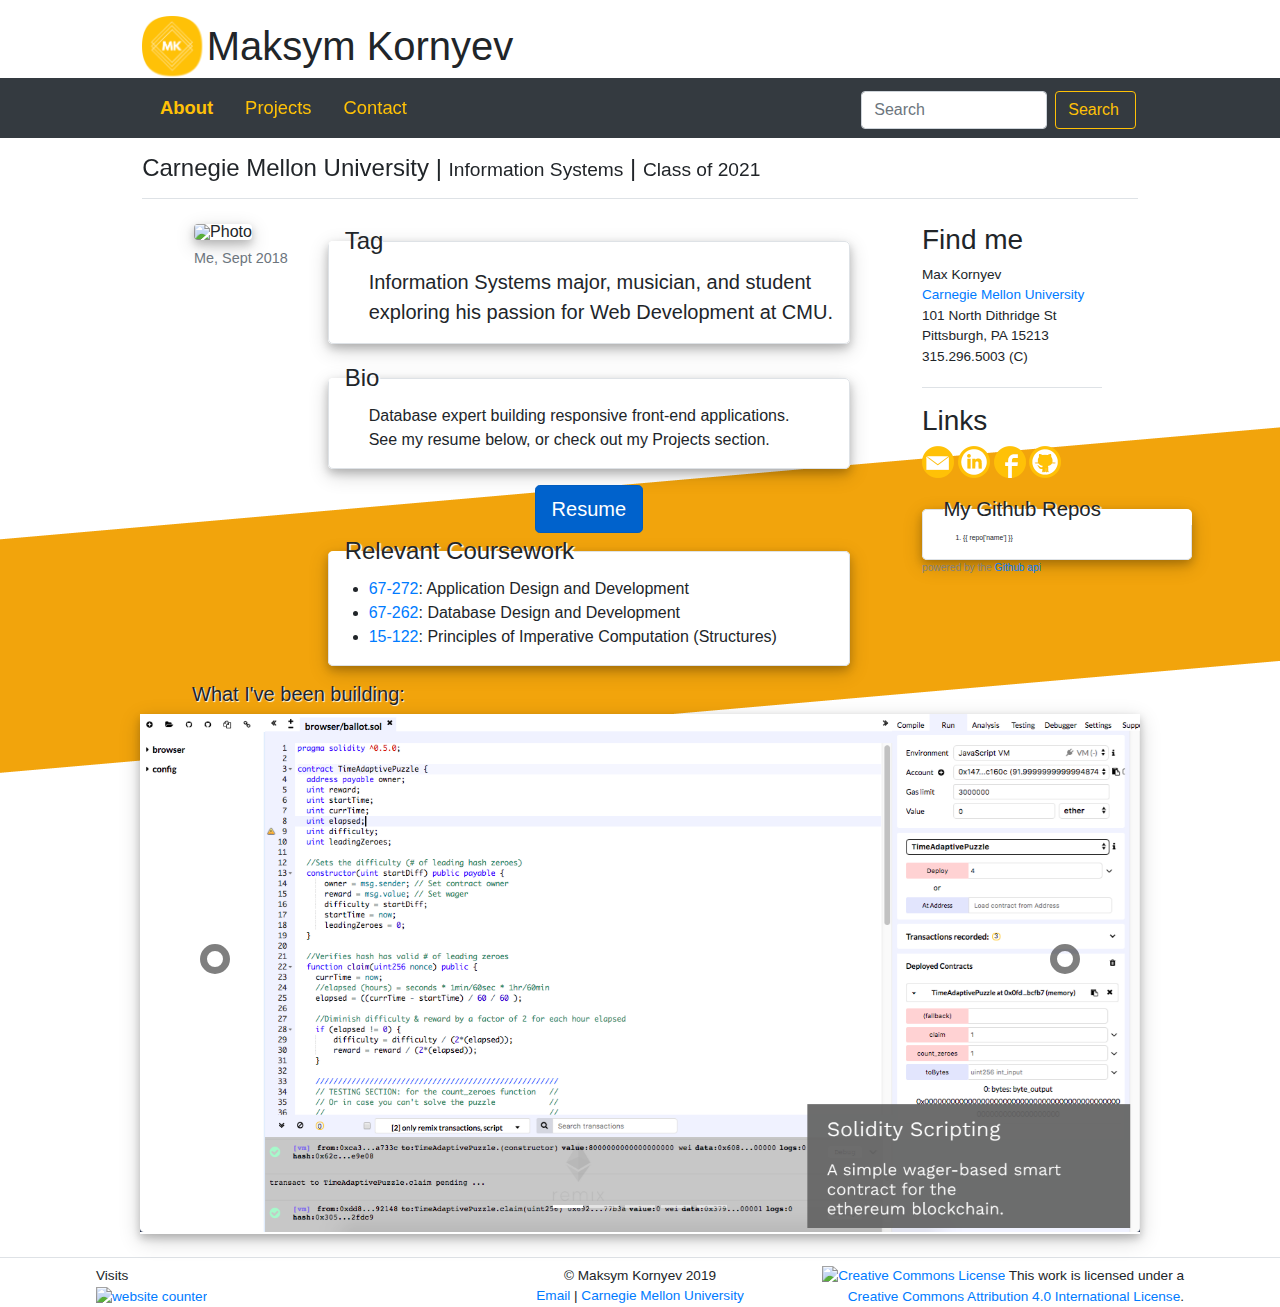
==== index.html @ 5d2db936 "Parallax adjustment" ====
<!-- 

	############################################################ 

							Maksym Kornyev 	
							   (C) 2019

 	############################################################ 

 -->


<!DOCTYPE html>

<html lang="en"> 

<head>
	<title>Home | Max Kornyev</title>
	<link rel="icon" href="my_images/MK.png">
	<!-- Metadata for the website -->
	<meta charset="utf-8" />
	<meta name="viewport" content="width=device-width, initial-scale=1, shrink-to-fit=no">
	<meta name="author" content=" Maksym Kornyev">
	<meta name="keywords" content=" Carnegie Mellon University, Information Systems, Resume">
	<meta name="description" content="Official Website of Maksym Kornyev">

	<!-- Bootstrap CSS -->
	<link rel="stylesheet" href="https://maxcdn.bootstrapcdn.com/font-awesome/4.6.0/css/font-awesome.min.css">
    <link rel="stylesheet" href="https://stackpath.bootstrapcdn.com/bootstrap/4.3.1/css/bootstrap.min.css" integrity="sha384-ggOyR0iXCbMQv3Xipma34MD+dH/1fQ784/j6cY/iJTQUOhcWr7x9JvoRxT2MZw1T" crossorigin="anonymous">
    <!-- CSS -->
    <link rel="stylesheet" media="all" type="text/css" href="CSS/bootstrapstyles.css" />
    <link rel="stylesheet" media="all" type="text/css" href="CSS/stylesmobile.css" />
    <!-- JS -->
    <script type="text/javascript" src="https://unpkg.com/vue@2.5.9/dist/vue.js"></script>
    <script type="text/javascript" src="JS/scripts.js"></script>
    <script src="//inc.freefind.com/inc/ffse-overlay.min.js" async></script>
    <!-- jQuery first, then Popper.js, then Bootstrap JS -->
    <script src="https://code.jquery.com/jquery-3.3.1.slim.min.js" integrity="sha384-q8i/X+965DzO0rT7abK41JStQIAqVgRVzpbzo5smXKp4YfRvH+8abtTE1Pi6jizo" crossorigin="anonymous"></script>
    <script src="https://cdnjs.cloudflare.com/ajax/libs/popper.js/1.14.7/umd/popper.min.js" integrity="sha384-UO2eT0CpHqdSJQ6hJty5KVphtPhzWj9WO1clHTMGa3JDZwrnQq4sF86dIHNDz0W1" crossorigin="anonymous"></script>
    <script src="https://stackpath.bootstrapcdn.com/bootstrap/4.3.1/js/bootstrap.min.js" integrity="sha384-JjSmVgyd0p3pXB1rRibZUAYoIIy6OrQ6VrjIEaFf/nJGzIxFDsf4x0xIM+B07jRM" crossorigin="anonymous"></script>
</head>

<div class="modal" id="mymodal">
	<div class="modal-dialog modal-lg">
		<div class="modal-content" style="all: unset; display: flex;" >
			<div class="modal-body" style="width: 710px; height: 600px;">
			<button class="close" type="button btn-custom" data-dismiss="modal">+</button>
			 <embed src="Resume.pdf" type="application/pdf" class="modal-content" style="height: 600px;"></embed>
			</div>
		</div>
	</div>
</div>
<!-- End -->

<div class="row justify-content-md-center">
<div class="col-lg-10 px-5">
<header>
	<!-- FLIPPED LOGO -->
	<a href="https://mkornyev.github.io/">
	<div class="flip-container img_header pt-3" ontouchstart="this.classList.toggle('hover');">
		<div class="flipper">
			<div class="front">
				<img src="my_images/MK.png" class="pb-4 img-fluid img_header text-center" width="60px" alt="Responsive image">
			</div>
			<div class="back">
				<img src="my_images/MK.png" class="img-fluid img_header text-center" width="60px" alt="Responsive image">
			</div>
		</div>
	</div></a>
	<h1 class="name_header">Maksym Kornyev</h1>
</header>
</div>
</div>

<!-- NavBar --> 
<nav class="navbar navbar-dark bg-dark pl-4 pr-4">
  <!-- Standard Nav --> 
  <ul class="nav justify-content-center ml-5 pl-4">
  	  <li class="nav-item">
	    <a class="nav-link active underline_effect current_link pl-3 ml-5" href="index.html">About</a>
	  </li>
	  <li class="nav-item">
	    <a class="nav-link underline_effect" href="projects.html">Projects</a>
	  </li>
	  <li class="nav-item">
	    <a class="nav-link underline_effect" href="contact.html">Contact</a>
	  </li>
  </ul>
  <!-- Mobile Nav -->
  <ul class="nav mobile-nav">
  	  <li class="nav-item mobile-nav">
	    <a class="nav-link active underline_effect current_link mobile-nav" href="index.html">About</a>
	  </li>
	  <li class="nav-item mobile-nav">
	    <a class="nav-link underline_effect mobile-nav" href="projects.html">Projects</a>
	  </li>
	  <li class="nav-item mobile-nav">
	    <a class="nav-link underline_effect mobile-nav" href="contact.html">Contact</a>
	  </li>
  </ul>
    <!-- Search Box -->
	<table class="search_bar" cellpadding=0 cellspacing=0 border=0 >
	<tr>
		<td  style="font-family: Arial, Helvetica, sans-serif; font-size: 7.5pt;">
			<form class="form-inline mr-5 pr-4" style="margin:0px; margin-top:4px;" action="https://search.freefind.com/find.html"  method="get" accept-charset="utf-8" target="_self">
			<input type="hidden" name="si" value="673709">
			<input type="hidden" name="pid" value="r">
			<input type="hidden" name="n" value="0">
			<input type="hidden" name="_charset_" value="">
			<input type="hidden" name="bcd" value="&#247;">
			<input class="form-control mr-sm-2 float-left search_bar" type="text" name="query" size="15" placeholder="Search"> 
			<button type="submit" value="search" class="btn btn-outline-warning pr-3 mr-5">Search</button>
			</form>
		</td>
	</tr>
	</table>
</nav>


<body id="index_body">
	<!-- TOP_NAVBAR -->
	<div class="row justify-content-md-center">
		<div class="col-lg-10 px-5">
		<header id="heading-header">
			<!-- Heading --> 
			<div class="main-heading">
			<h4 class="py-3 border-bottom">Carnegie Mellon University <span>| </span><small>Information Systems</small> <span>| </span><small>Class of 2021</small></h4>
			</div>
		</header>
		</div>
	</div>
</body>

<div class="fade-in">
<section id="parallax">
<body id="index_body">
	<div class="container">
	<div class="row justify-content-md-center">
	<div class=".col p-3 pt-3"> 
		<figure class="figure center-img">
		  <img src="my_images/Headshot.JPG" class="figure-img img-fluid rounded border-shadow" width='250px' alt="Photo">
		  <figcaption class="figure-caption text-right">Me, Sept 2018</figcaption>
		</figure>
	</div>

	<div id=".col">

		<fieldset class="border mx-4 mb-3 mt-3 border-shadow" style="background-color: white;">
			<legend  class="w-auto pl-3">Tag</legend>
   			<ul style="list-style: none;" class="pr-3">
			<li class="lead">Information Systems major, musician, and student<br>exploring his passion for Web Development at CMU.</li>
			</ul>
		</fieldset>

		<fieldset class="border mx-4 mb-3 border-shadow" style="background-color: white;">
   			<legend  class="w-auto pl-3" style="text-shadow: 1.75px 1.25px 1px #fff;">Bio</legend>
   			<div class="d-flex flex-nowrap">
			<ul style="list-style: none;">
			<li>Database expert building responsive front-end applications.</li>
			<li>See my resume below, or check out my Projects section.</li>
			<!--<li class="pt-3"><a href="Resume.pdf" target="_blank">Resume</a></li>-->
			</ul>
			</div>
		</fieldset>

		<div style="text-align: center;">
		<a href="#" class="btn btn-primary btn-lg active btn-custom"data-toggle="modal" data-target="#mymodal">Resume</a>
		</div>
		<!-- <div style="position: relative; left: 38%;">
			<a href="Resume.pdf" class="btn btn-primary btn-lg active my-3 btn-custom" role="button" aria-disabled="true">Resume</a>
		</div> -->

		<fieldset class="border mx-4 mb-3 border-shadow" style="background-color: white;">
   			<legend  class="w-auto pl-3" style="text-shadow: 1.75px 1.25px 1px #fff;">Relevant Coursework</legend>
   			<ul>
   			<li><a href="https://67272.cmuis.net/" target="_blank">67-272</a>: Application Design and Development</li>
			<li><a href="https://www.cmu.edu/information-systems/images/syllabi/67262-database-des-dev-f16.pdf" target="_blank">67-262</a>: Database Design and Development</li>
			<li><a href="https://www.cs.cmu.edu/~15122/" target="_blank">15-122</a>: Principles of Imperative Computation (Structures)</li>
			</ul>
		</fieldset>
		
	</div>

	<div class=".col footer pl-5 pt-3" style="">
		<h3>Find me</h3>
		Max Kornyev <br/>
		<a href="https://www.cmu.edu/information-systems/">Carnegie Mellon University</a><br/>
		101 North Dithridge St<br/>
		Pittsburgh, PA 15213<br/>
		315.296.5003 (C)<br/>
		<br/>
	
	<div class="border-top link-div">
		<h3 class="pt-3" style="text-shadow: 1.75px 1.25px 1px #fff;">Links</h3>
		<!--<div>Icons made by <a href="https://www.flaticon.com/authors/pixel-buddha" title="Pixel Buddha">Pixel Buddha</a> from <a href="https://www.flaticon.com/" 			    title="Flaticon">www.flaticon.com</a>-->
		<a href="mailto:mkornyev@andrew.cmu.edu"><img src="my_images/email.png" width="32px"></a>
		<a href="https://www.linkedin.com/in/mkornyev" target="_blank"><img src="my_images/linkedIn.png" width="32px"></a>
		<a href="https://www.facebook.com/max.kornyev" target="_blank"><img src="my_images/facebook.png" width="32px"></a>
		<a href="https://github.com/mkornyev" target="_blank"><img src="my_images/github.png" width="32px"></a><br>
	</div>

	<!-- VUE JS Section -->
	<!-- Huge thanks to Professor Larry Heimann, profh on github, for a good walkthrough on the following section-->
	<div class="github-card">
	<fieldset class="border announcement mt-3 border-shadow" style="width: 150%; background-color: white;">
		<legend style="font-size: 1.5em; margin-left: 1em; text-shadow: 1.75px 1.25px 1px #fff;">My Github Repos</legend>
		
		<div>
			<div id="gitApi" style="font-size: .5em;">
				<ol>
					<li v-for="repo in repos">{{ repo['name'] }}</li>
				</ol>
			</div>


			<script>	
				var vm = new Vue({
					
					el: '#gitApi',  
									
					data: {
						repos: []
					},
					
					created() {
						this.fetchData()
					},
					
					methods: {
						fetchData: function() {
							var xhr = new XMLHttpRequest()
							var self = this
							xhr.open('GET', 'https://api.github.com/search/repositories?q=/mkornyev')
							xhr.onload = function() {
								self.repos = JSON.parse(xhr.responseText).items
							}
							xhr.send()
						}
					}
				});
			</script>
		</div>

	</fieldset>
	<p style="font-size: .75em; color: #808080;">powered by the <a href="https://developer.github.com/v3/">Github api</a></p></div>
	
	</div>

	</div>
	</div>
</body>


<h5 class="carousel-h5" style="margin-left: 15%; text-shadow: 1px 1px 1px #fff;">What I've been building:</h5>
<!-- Gallery, hardcoded height-->
<div class="row carousel-row" style="height: 517px; margin-bottom: 2%;">
<div class="col">
<div id="carouselExampleIndicators" class="carousel slide" data-ride="carousel">
  <ol class="carousel-indicators">
    <li data-target="#carouselExampleIndicators" data-slide-to="0" class="active"></li>
    <li data-target="#carouselExampleIndicators" data-slide-to="1"></li>
    <li data-target="#carouselExampleIndicators" data-slide-to="2"></li>
    <li data-target="#carouselExampleIndicators" data-slide-to="3"></li>
    <li data-target="#carouselExampleIndicators" data-slide-to="4"></li>
  </ol>
  <div class="carousel-inner">
  	<div class="carousel-item active">
      <img class="d-block w-100" src="my_images/solidity.png" alt="Halfth slide">
    </div>
    <div class="carousel-item">
      <img class="d-block w-100" src="my_images/bfcustomers.png" alt="First slide"">
      <div class="carousel-caption d-none d-md-block">
	    <h5>Rails Webapp</h5>
	    <p>Working customer index</p>
	  </div>
    </div>
    <div class="carousel-item">
      <img class="d-block w-100" src="my_images/butterwoodwf.png" alt="Second slide">
    </div>
    <div class="carousel-item">
      <img class="d-block w-100" src="my_images/butterwood.png" alt="Third slide">
    </div>
    <div class="carousel-item">
      <img class="d-block w-100" src="my_images/swagger.png" alt="Fourth slide">
    </div>
  </div>
  <a class="carousel-control-prev" href="#carouselExampleIndicators" role="button" data-slide="prev">
    <span class="carousel-control-prev-icon" aria-hidden="true"></span>
    <span class="sr-only">Previous</span>
  </a>
  <a class="carousel-control-next" href="#carouselExampleIndicators" role="button" data-slide="next">
    <span class="carousel-control-next-icon" aria-hidden="true"></span>
    <span class="sr-only">Next</span>
  </a>
	</div>
	<!-- Gallery -->
	</div>
	</div>
</section>
</div>

<div class="row border-top no-gutters footer pt-2 no-footer">
<div class="col align-self-start pl-5 ml-5">
  Visits<br>
  <a href="http://www.cutercounter.com/" target="_blank"><img src="http://www.cutercounter.com/hit.php?id=guoxapp&nd=4&style=34" border="0" alt="website counter"></a>
</div>
<div class="col align-self-center text-center">
  &copy; Maksym Kornyev 2019<br>
  <a href="mailto:mkornyev@andrew.cmu.edu">Email</a> | <a href="http://cmu.edu" target="_blank">Carnegie Mellon University</a>
</div>
<div class="col align-self-end text-right pr-5 mr-5">
  <a rel="license" href="http://creativecommons.org/licenses/by/4.0/"><img alt="Creative Commons License" style="border-width:0" src="https://i.creativecommons.org/l/by/4.0/80x15.png" /></a> This work is licensed under a <br><a rel="license" href="http://creativecommons.org/licenses/by/4.0/">Creative Commons Attribution 4.0 International License</a>.
</div>
</div>

</html>
---- CSS/bootstrapstyles.css ----
/*#accordionCol .collapsed{
  color: #fff;
  width: 100% !important;


} */

.card-header a {
  margin-top: .6%;
}

/* Resume Modal */
.close {
  /*all: unset;*/
  transform: rotate(45deg);
  font-size: 3em;
  color: white;
  cursor: pointer;
  opacity: 1;
  z-index: 100;
}


.blurred-box{
  position: relative;
  width: 250px;
  height: 350px;
  top: calc(50% - 175px);
  left: calc(50% - 125px);
  background: inherit;
  border-radius: 2px;
  overflow: hidden;
}

.blurred-box:after{
 content: '';
 width: 300px;
 height: 300px;
 background: inherit; 
 position: absolute;
 left: -25px;
 left position
 right: 0;
 top: -25px;  
 top position 
 bottom: 0;
 box-shadow: inset 0 0 0 200px rgba(255,255,255,0.05);
 filter: blur(10px);
}


.border-shadow {
  box-shadow: 0 4px 8px 0 rgba(0, 0, 0, 0.2), 0 6px 20px 0 rgba(0, 0, 0, 0.19);
  border-radius: 5px;
}

#parallax {
  background: url(../my_images/bgstripe.png);
  background-attachment: fixed;
  background-position: bottom 10px right 0px;
  background-repeat: no-repeat;
  background-size: auto;
}

#parallax.center {
  background: url(../my_images/bgstripe2.png);
  background-attachment: fixed;
  background-position: bottom 10px right 0px;
  background-repeat: no-repeat;
  background-size: auto;
}

#parallax.right {
  background: url(../my_images/bgstripe3.png);
  background-attachment: fixed;
  background-position: top 250px left 0px;
  background-repeat: no-repeat;
  background-size: auto;
}

div.link-div a {
  opacity: 1;
  -webkit-transition: .2s ease-in-out;
  transition: .2s ease-in-out;
  filter: blur(0px);
}
div.link-div a:hover {
  opacity: .5;
  filter: blur(1px);
}

.mobile_nav {
  display: none;
}

.mobile-nav {
  display: none;
}

.nav-link {
	color: #ffc107 !important;
}

.reg-link {
  color: #000000 !important;
}

.btn-custom:hover {
    background-color: #007bff !important;
    border-color: #007bff !important;
}

.name_header {
  display: inline-block; 
}

.img_header {
  display: inline-block;
}

.no-gutters {
  margin-right: 0;
  margin-left: 0;

  > .col,
  > [class*="col-"] {
    padding-right: 0;
    padding-left: 0;
  }
}

.footer {
   font-size: .85em;
}

.footer a { 
  text-decoration: none;
}

.leading-zeroes {
  color: #ffc107;
}

div.carousel {
  width: 1000px; 
  height: 520px;
  margin: auto;
  box-shadow: 0 4px 8px 0 rgba(0, 0, 0, 0.2), 0 6px 20px 0 rgba(0, 0, 0, 0.19);
  margin-bottom: 0px;
  padding-bottom: 0px;
}

div.accordion button.btn {
  text-decoration: none;
}

div.fade-in {
  animation: fadeIn 1s;
}

@keyframes fadeIn {
  from {
    opacity: 0;
    font-weight: 0%;
  }
  to {
    opacity: 1;
    font-weight: 100%;
  }
}

    /* Bootstrap Carousel */
/* ################################################ */

.carouselExampleIndicators h5 {
  background-color: black;
  color: black;
}

.carousel-control-prev-icon,
.carousel-control-next-icon {
  height: 30px;
  width: 30px;
  outline: black;
  background-size: 100%, 100%;
  border-radius: 50%;
  border: 7px solid black;
  background-image: none;
  font-weight: 940;
  margin-bottom: 20%;
  padding-top: 0px;
}

.carousel-control-next-icon:after
{
  font-size: 20px;
  color: black;
  margin-bottom: 10%;
}

.carousel-control-prev-icon:after {
  font-size: 20px;
  color: black;
  margin-bottom: 10%;
}

    /* Flipping effect. Credit: DavidWalsh.name */
/* ################################################ */
/* entire container, keeps perspective */

.flip-container {
  perspective: 1000px;
}
/* flip the pane when hovered */
.flip-container:hover .flipper, .flip-container.hover .flipper {
    transform: rotateY(180deg);
}

.flip-container, .front, .back {
  width: 60px;
  height: 60px;
}

/* flip speed goes here */
.flipper {
  transition: 0.6s;
  transform-style: preserve-3d;

  position: relative;
}

/* hide back of pane during swap */
.front, .back {
  backface-visibility: hidden;

  position: absolute;
  top: 0;
  left: 0;
}

/* front pane, placed above back */
.front {
  z-index: 2;
  /* for firefox 31 */
  transform: rotateY(0deg);
}

/* back, initially hidden pane */
.back {
  transform: rotateY(180deg);
}
/* ################################################ */


                /* Underline Effect */
/* ################################################ */
nav a.underline_effect,
nav a.underline_effect:after,
nav a.underline_effect:before {
  transition: all .5s;
}

nav a.underline_effect{
  display: block;
  text-decoration: none;
  font-weight: 300;
  font-size: 1.15em;
}

nav a.underline_effect{
  position: relative;
}
nav a.underline_effect:after{
  position: absolute;
  bottom: 0;
  left: 0;
  right: 0;
  margin: auto;
  width: 0%;
  content: '.';
  color: transparent;
  background: #ffc107;
  height: 1px;
}

nav a.current_link{
  font-weight: 600;
}

nav a.underline_effect:hover:after {
  width: 75%;
}

/* ################################################ */
---- CSS/stylesmobile.css ----
@media screen and (max-width: 480px) {

	.mobile_nav {
		display: inline;
	}

	body {
		font-size: 100%;
		background-color: #faf7f3;
	}

	.footer {
		text-align: center;
		margin-left: 30px;
		display: none;
	}

	.no-footer {
		display: none;
	}

	.figure-img {
		margin-left: 30px;
	}

	#content {
		float: left;
		width: 100%;
		margin: 0;
		padding: 1em; 
		border-right: none; 
	}
	#content h3 {
		font-size: 1.25em; 
		margin: 0; 
	}

	fieldset.announcement {
		display: none; /* Remove image in smaller screens*/
	}

	.center-img {
		margin-left: 20%;

	}

	header h4 {
		text-align: center;
	}

	header h4 span {
		display: none;
	}

	nav ul li,
	nav ul li a {
		display: none;
	}

	.mobile-nav {
		display: inline;
		text-align: center;
	}

	#bio {
		font-size: .875em; 
		margin-left: 0em; 
	}
	#bio a {
		border-bottom: none;
	}

	.flip-container {
		display: none;
	}

}

@media screen and (max-width: 823px) {
	.search_bar,
	div.carousel-row,
	h5.carousel-h5,
	div.github-card {
		display: none;
	}

	.footer {
		margin-bottom: 2%;
	}
}

@media screen and (max-width: 1193px) {
	.project_footer {
		display: none;
	}
}
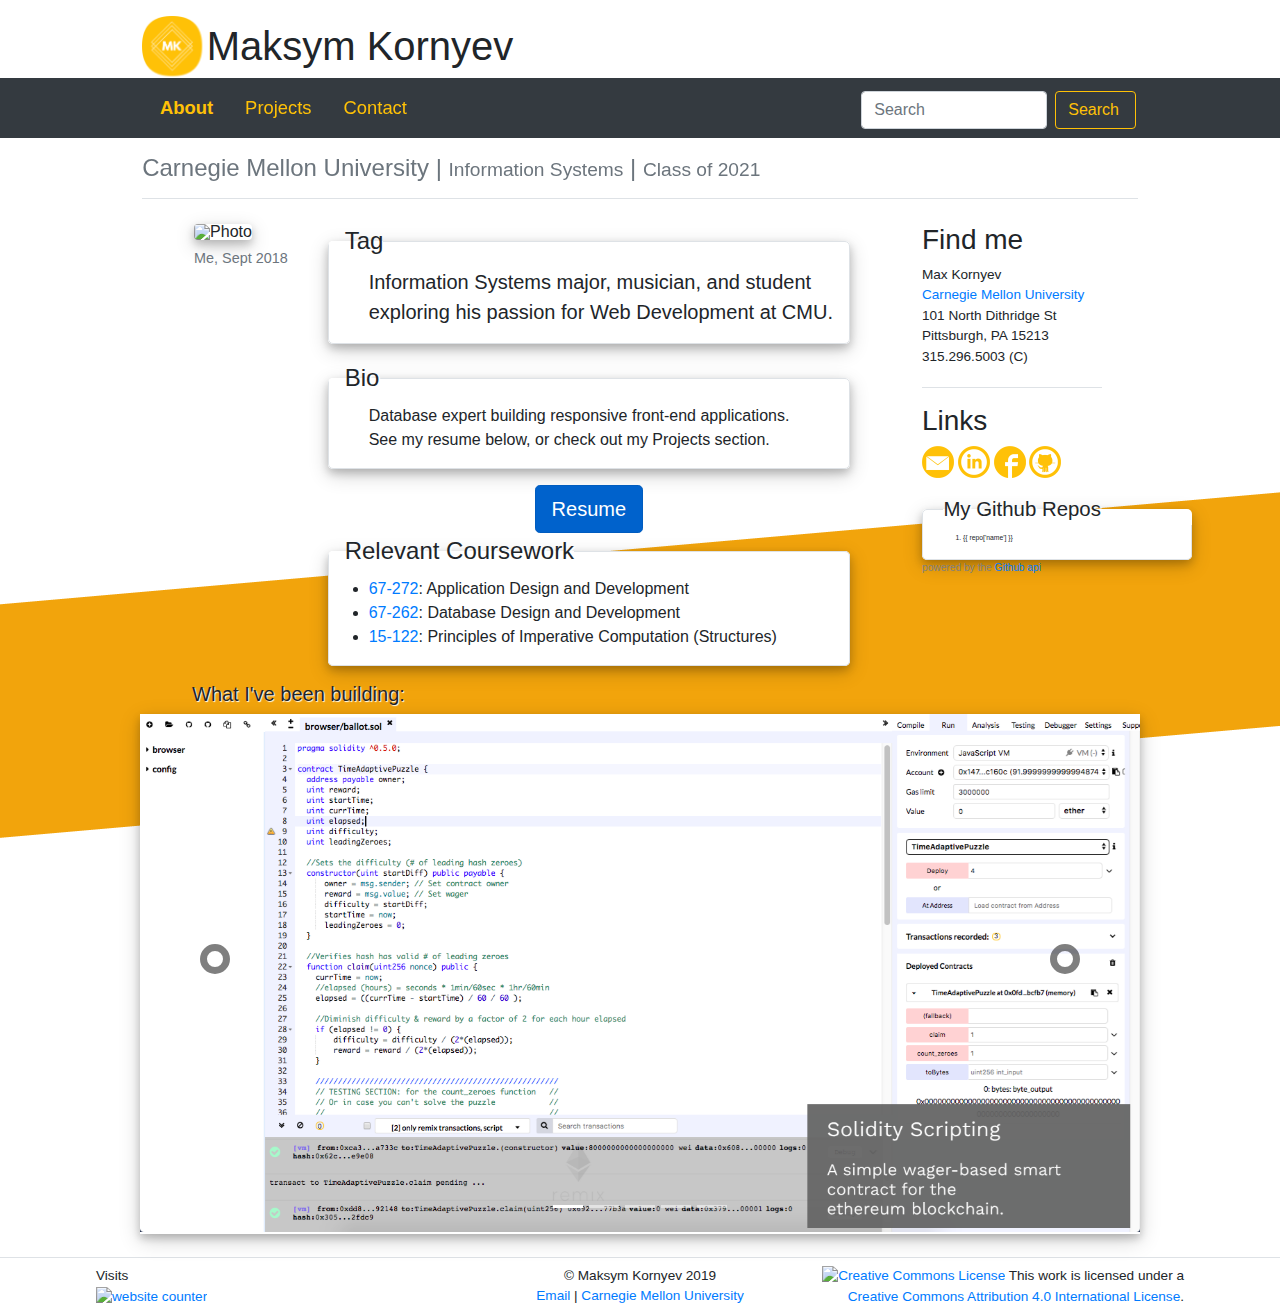
==== commit 628fa48c: "Parallax/footer edit" ====
--- a/index.html
+++ b/index.html
@@ -131,8 +131,8 @@
 	</div>
 </body>
 
+<section id="parallax">
 <div class="fade-in">
-<section id="parallax">
 <body id="index_body">
 	<div class="container">
 	<div class="row justify-content-md-center">
@@ -296,7 +296,6 @@
 	<!-- Gallery -->
 	</div>
 	</div>
-</section>
 </div>
 
 <div class="row border-top no-gutters footer pt-2 no-footer">
@@ -312,5 +311,6 @@
   <a rel="license" href="http://creativecommons.org/licenses/by/4.0/"><img alt="Creative Commons License" style="border-width:0" src="https://i.creativecommons.org/l/by/4.0/80x15.png" /></a> This work is licensed under a <br><a rel="license" href="http://creativecommons.org/licenses/by/4.0/">Creative Commons Attribution 4.0 International License</a>.
 </div>
 </div>
+</section>
 
 </html>--- a/CSS/bootstrapstyles.css
+++ b/CSS/bootstrapstyles.css
@@ -4,6 +4,10 @@
 
 
 } */
+
+.main-heading {
+  color: #6c757d;
+}
 
 .card-header a {
   margin-top: .6%;
@@ -57,7 +61,7 @@
 #parallax {
   background: url(../my_images/bgstripe.png);
   background-attachment: fixed;
-  background-position: bottom 10px right 0px;
+  background-position: bottom -55px right 0px;
   background-repeat: no-repeat;
   background-size: auto;
 }
@@ -73,7 +77,7 @@
 #parallax.right {
   background: url(../my_images/bgstripe3.png);
   background-attachment: fixed;
-  background-position: top 250px left 0px;
+  background-position: bottom -50px left 0px;
   background-repeat: no-repeat;
   background-size: auto;
 }
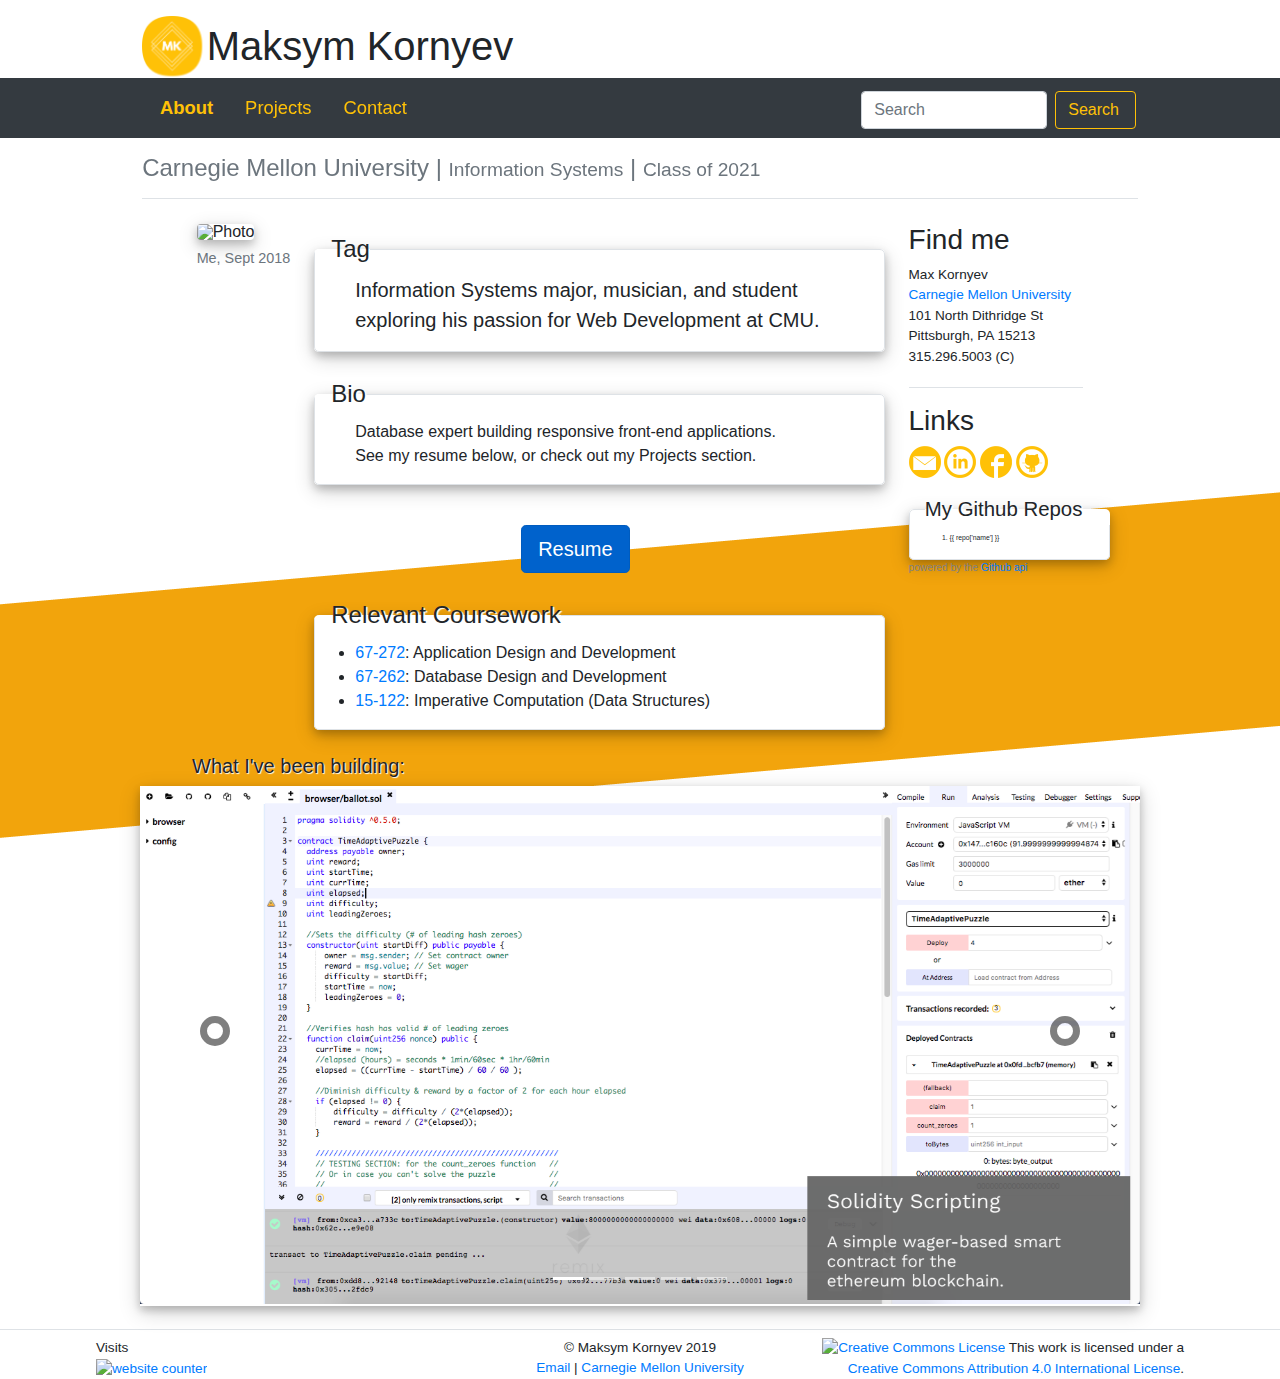
==== commit 07f6675f: "Contact responsiveness added" ====
--- a/index.html
+++ b/index.html
@@ -136,7 +136,7 @@
 <body id="index_body">
 	<div class="container">
 	<div class="row justify-content-md-center">
-	<div class=".col p-3 pt-3"> 
+	<div class=".col pt-3"> 
 		<figure class="figure center-img">
 		  <img src="my_images/Headshot.JPG" class="figure-img img-fluid rounded border-shadow" width='250px' alt="Photo">
 		  <figcaption class="figure-caption text-right">Me, Sept 2018</figcaption>
@@ -145,37 +145,34 @@
 
 	<div id=".col">
 
-		<fieldset class="border mx-4 mb-3 mt-3 border-shadow" style="background-color: white;">
+		<fieldset class="border m-4 border-shadow" style="background-color: white;">
 			<legend  class="w-auto pl-3">Tag</legend>
    			<ul style="list-style: none;" class="pr-3">
 			<li class="lead">Information Systems major, musician, and student<br>exploring his passion for Web Development at CMU.</li>
 			</ul>
 		</fieldset>
 
-		<fieldset class="border mx-4 mb-3 border-shadow" style="background-color: white;">
+		<fieldset class="border m-4 border-shadow" style="background-color: white;">
    			<legend  class="w-auto pl-3" style="text-shadow: 1.75px 1.25px 1px #fff;">Bio</legend>
    			<div class="d-flex flex-nowrap">
 			<ul style="list-style: none;">
 			<li>Database expert building responsive front-end applications.</li>
 			<li>See my resume below, or check out my Projects section.</li>
-			<!--<li class="pt-3"><a href="Resume.pdf" target="_blank">Resume</a></li>-->
 			</ul>
 			</div>
 		</fieldset>
 
+		<!-- Modal Trigger -->
 		<div style="text-align: center;">
-		<a href="#" class="btn btn-primary btn-lg active btn-custom"data-toggle="modal" data-target="#mymodal">Resume</a>
-		</div>
-		<!-- <div style="position: relative; left: 38%;">
-			<a href="Resume.pdf" class="btn btn-primary btn-lg active my-3 btn-custom" role="button" aria-disabled="true">Resume</a>
-		</div> -->
-
-		<fieldset class="border mx-4 mb-3 border-shadow" style="background-color: white;">
+		<a href="#" class="btn btn-primary btn-lg active btn-custom mt-3"data-toggle="modal" data-target="#mymodal">Resume</a>
+		</div>
+
+		<fieldset class="border m-4 border-shadow" style="background-color: white;">
    			<legend  class="w-auto pl-3" style="text-shadow: 1.75px 1.25px 1px #fff;">Relevant Coursework</legend>
    			<ul>
    			<li><a href="https://67272.cmuis.net/" target="_blank">67-272</a>: Application Design and Development</li>
 			<li><a href="https://www.cmu.edu/information-systems/images/syllabi/67262-database-des-dev-f16.pdf" target="_blank">67-262</a>: Database Design and Development</li>
-			<li><a href="https://www.cs.cmu.edu/~15122/" target="_blank">15-122</a>: Principles of Imperative Computation (Structures)</li>
+			<li><a href="https://www.cs.cmu.edu/~15122/" target="_blank">15-122</a>: Imperative Computation (Data Structures)</li>
 			</ul>
 		</fieldset>
 		
@@ -200,10 +197,10 @@
 	</div>
 
 	<!-- VUE JS Section -->
-	<!-- Huge thanks to Professor Larry Heimann, profh on github, for a good walkthrough on the following section-->
+	<!-- Thanks to Professor Larry Heimann, profh on github, for a good walkthrough on the following section-->
 	<div class="github-card">
-	<fieldset class="border announcement mt-3 border-shadow" style="width: 150%; background-color: white;">
-		<legend style="font-size: 1.5em; margin-left: 1em; text-shadow: 1.75px 1.25px 1px #fff;">My Github Repos</legend>
+	<fieldset class="border announcement mt-3 border-shadow" style="width: 115%; background-color: white;">
+		<legend style="font-size: 1.5em; margin-left: .75em; text-shadow: 1.75px 1.25px 1px #fff;">My Github Repos</legend>
 		
 		<div>
 			<div id="gitApi" style="font-size: .5em;">
--- a/CSS/bootstrapstyles.css
+++ b/CSS/bootstrapstyles.css
@@ -4,6 +4,20 @@
 
 
 } */
+
+#index_body fieldset {
+  width: 100%;
+}
+
+form.contact-form input,
+form div.contact-select {
+  width: 60%;
+}
+
+textarea.contact-msg {
+  width: 80%;
+  height: 7em;
+}
 
 .main-heading {
   color: #6c757d;
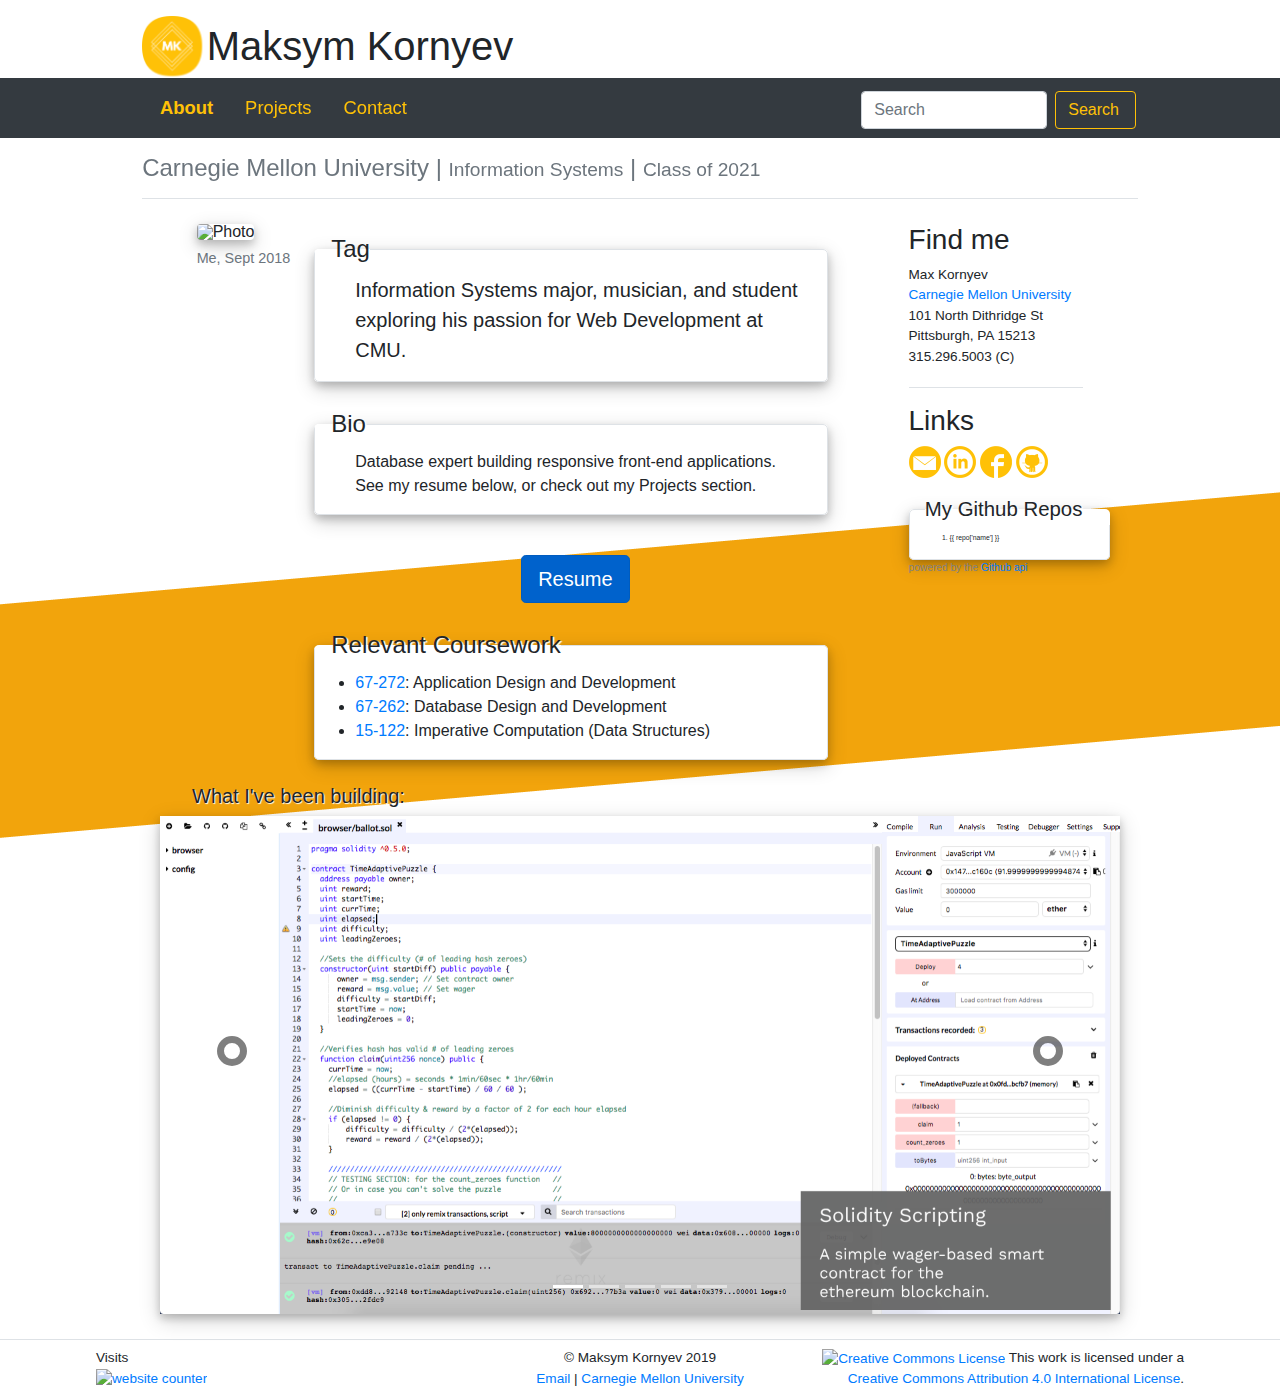
==== commit a5716f1d: "Responsive content redone" ====
--- a/index.html
+++ b/index.html
@@ -178,7 +178,8 @@
 		
 	</div>
 
-	<div class=".col footer pl-5 pt-3" style="">
+	<div class=".col footer pl-5 pt-3">
+		<div class="find-me border-bottom">
 		<h3>Find me</h3>
 		Max Kornyev <br/>
 		<a href="https://www.cmu.edu/information-systems/">Carnegie Mellon University</a><br/>
@@ -186,8 +187,9 @@
 		Pittsburgh, PA 15213<br/>
 		315.296.5003 (C)<br/>
 		<br/>
+		</div>
 	
-	<div class="border-top link-div">
+	<div class="link-div">
 		<h3 class="pt-3" style="text-shadow: 1.75px 1.25px 1px #fff;">Links</h3>
 		<!--<div>Icons made by <a href="https://www.flaticon.com/authors/pixel-buddha" title="Pixel Buddha">Pixel Buddha</a> from <a href="https://www.flaticon.com/" 			    title="Flaticon">www.flaticon.com</a>-->
 		<a href="mailto:mkornyev@andrew.cmu.edu"><img src="my_images/email.png" width="32px"></a>
@@ -199,7 +201,7 @@
 	<!-- VUE JS Section -->
 	<!-- Thanks to Professor Larry Heimann, profh on github, for a good walkthrough on the following section-->
 	<div class="github-card">
-	<fieldset class="border announcement mt-3 border-shadow" style="width: 115%; background-color: white;">
+	<fieldset class="border github-pane mt-3 border-shadow" style="width: 115%; background-color: white;">
 		<legend style="font-size: 1.5em; margin-left: .75em; text-shadow: 1.75px 1.25px 1px #fff;">My Github Repos</legend>
 		
 		<div>
@@ -239,8 +241,17 @@
 		</div>
 
 	</fieldset>
-	<p style="font-size: .75em; color: #808080;">powered by the <a href="https://developer.github.com/v3/">Github api</a></p></div>
-	
+	<p style="font-size: .75em; color: #808080;">powered by the <a href="https://developer.github.com/v3/">Github api</a></p>
+	</div>
+	</div> <!-- Sidebar Col End  -->
+
+	<div class="link-div-sub">
+		<h3 class="pt-3" style="text-shadow: 1.75px 1.25px 1px #fff;">Links</h3>
+		<!--<div>Icons made by <a href="https://www.flaticon.com/authors/pixel-buddha" title="Pixel Buddha">Pixel Buddha</a> from <a href="https://www.flaticon.com/" 			    title="Flaticon">www.flaticon.com</a>-->
+		<a href="mailto:mkornyev@andrew.cmu.edu"><img src="my_images/email.png" width="32px"></a>
+		<a href="https://www.linkedin.com/in/mkornyev" target="_blank"><img src="my_images/linkedIn.png" width="32px"></a>
+		<a href="https://www.facebook.com/max.kornyev" target="_blank"><img src="my_images/facebook.png" width="32px"></a>
+		<a href="https://github.com/mkornyev" target="_blank"><img src="my_images/github.png" width="32px"></a><br>
 	</div>
 
 	</div>
@@ -249,10 +260,11 @@
 
 
 <h5 class="carousel-h5" style="margin-left: 15%; text-shadow: 1px 1px 1px #fff;">What I've been building:</h5>
-<!-- Gallery, hardcoded height-->
-<div class="row carousel-row" style="height: 517px; margin-bottom: 2%;">
-<div class="col">
-<div id="carouselExampleIndicators" class="carousel slide" data-ride="carousel">
+
+<!-- Gallery section, hardcoded height-->
+<div class="row carousel-row" style="height: 517px; margin-bottom: 2%;height: 1%;">
+<div class="col" style="height: 1%;">
+<div id="carouselExampleIndicators" class="carousel slide" data-ride="carousel" style="width: 75%; height: 20%; background-color: blue;">
   <ol class="carousel-indicators">
     <li data-target="#carouselExampleIndicators" data-slide-to="0" class="active"></li>
     <li data-target="#carouselExampleIndicators" data-slide-to="1"></li>
@@ -262,38 +274,38 @@
   </ol>
   <div class="carousel-inner">
   	<div class="carousel-item active">
-      <img class="d-block w-100" src="my_images/solidity.png" alt="Halfth slide">
+      <img class="d-block w-100" class="img-fluid" src="my_images/solidity.png" alt="Halfth slide">
     </div>
     <div class="carousel-item">
-      <img class="d-block w-100" src="my_images/bfcustomers.png" alt="First slide"">
+      <img class="d-block w-100" class="img-fluid" src="my_images/bfcustomers.png" alt="First slide"">
       <div class="carousel-caption d-none d-md-block">
 	    <h5>Rails Webapp</h5>
 	    <p>Working customer index</p>
 	  </div>
     </div>
     <div class="carousel-item">
-      <img class="d-block w-100" src="my_images/butterwoodwf.png" alt="Second slide">
+      <img class="d-block w-100" class="img-fluid" src="my_images/butterwoodwf.png" alt="Second slide">
     </div>
     <div class="carousel-item">
-      <img class="d-block w-100" src="my_images/butterwood.png" alt="Third slide">
+      <img class="d-block w-100" class="img-fluid" src="my_images/butterwood.png" alt="Third slide">
     </div>
     <div class="carousel-item">
-      <img class="d-block w-100" src="my_images/swagger.png" alt="Fourth slide">
+      <img class="d-block w-100" class="img-fluid" src="my_images/swagger.png" alt="Fourth slide">
     </div>
   </div>
   <a class="carousel-control-prev" href="#carouselExampleIndicators" role="button" data-slide="prev">
-    <span class="carousel-control-prev-icon" aria-hidden="true"></span>
+    <span class="carousel-control-prev-icon" style="margin-left: 0%;" aria-hidden="true"></span>
     <span class="sr-only">Previous</span>
   </a>
   <a class="carousel-control-next" href="#carouselExampleIndicators" role="button" data-slide="next">
-    <span class="carousel-control-next-icon" aria-hidden="true"></span>
+    <span class="carousel-control-next-icon" style="margin-left: 0%;" aria-hidden="true"></span>
     <span class="sr-only">Next</span>
   </a>
-	</div>
-	<!-- Gallery -->
-	</div>
-	</div>
-</div>
+  </div> <!-- Gallery End -->
+</div>
+</div>
+
+</div> <!--  Fade in End -->
 
 <div class="row border-top no-gutters footer pt-2 no-footer">
 <div class="col align-self-start pl-5 ml-5">
--- a/CSS/bootstrapstyles.css
+++ b/CSS/bootstrapstyles.css
@@ -5,8 +5,29 @@
 
 } */
 
+div.accordion button {
+  float: left;
+}
+
+div.accordion a {
+  float: right;
+  margin-right: 8%;
+}
+
+div.mobile-wrap {
+  margin-left: 41%;
+}
+
+.desktop-hide {
+  display: none;
+}
+
+div.link-div-sub {
+  display: none;
+}
+
 #index_body fieldset {
-  width: 100%;
+  width: 90%;
 }
 
 form.contact-form input,
@@ -96,13 +117,15 @@
   background-size: auto;
 }
 
-div.link-div a {
+div.link-div a,
+div.link-div-sub a {
   opacity: 1;
   -webkit-transition: .2s ease-in-out;
   transition: .2s ease-in-out;
   filter: blur(0px);
 }
-div.link-div a:hover {
+div.link-div a:hover,
+div.link-div-sub a:hover {
   opacity: .5;
   filter: blur(1px);
 }
@@ -205,21 +228,24 @@
   border: 7px solid black;
   background-image: none;
   font-weight: 940;
+
   margin-bottom: 20%;
+  margin-left: 53%;
   padding-top: 0px;
+
 }
 
 .carousel-control-next-icon:after
 {
   font-size: 20px;
   color: black;
-  margin-bottom: 10%;
+  /*margin-bottom: 20%;*/
 }
 
 .carousel-control-prev-icon:after {
   font-size: 20px;
   color: black;
-  margin-bottom: 10%;
+  /*margin-bottom: 20%;*/
 }
 
     /* Flipping effect. Credit: DavidWalsh.name */
--- a/CSS/stylesmobile.css
+++ b/CSS/stylesmobile.css
@@ -1,18 +1,24 @@
 @media screen and (max-width: 480px) {
+
+	.desktop-hide {
+  		display: inline;
+	}
 
 	.mobile_nav {
 		display: inline;
 	}
 
+	ol.carousel-indicators {
+		display: none;
+	}
+
+	div.accordion button {
+	  float: left;
+	}
+
 	body {
 		font-size: 100%;
 		background-color: #faf7f3;
-	}
-
-	.footer {
-		text-align: center;
-		margin-left: 30px;
-		display: none;
 	}
 
 	.no-footer {
@@ -35,8 +41,8 @@
 		margin: 0; 
 	}
 
-	fieldset.announcement {
-		display: none; /* Remove image in smaller screens*/
+	fieldset.github-pane {
+	
 	}
 
 	.center-img {
@@ -76,16 +82,44 @@
 
 }
 
+/* Search bar clutter reduction */
 @media screen and (max-width: 823px) {
-	.search_bar,
-	div.carousel-row,
-	h5.carousel-h5,
-	div.github-card {
+	.search_bar {
 		display: none;
 	}
 
 	.footer {
-		margin-bottom: 2%;
+		/*margin-bottom: 2%;*/
+	}
+
+	div.find-me {
+		text-align: center;
+	}
+}
+
+
+@media screen and (max-width: 844px) {
+	div.accordion a {
+		  float: left;
+	}
+}
+
+@media screen and (max-width: 992px) {
+	div.find-me,
+	div.github-card,
+	div.link-div {
+		display: none;
+	}
+
+	div.footer {
+		margin-left: -1%;
+	}
+
+	div.link-div-sub {
+		display: inline;
+		text-align: center;
+		width: 100%;
+		margin-bottom: 5%;
 	}
 }
 
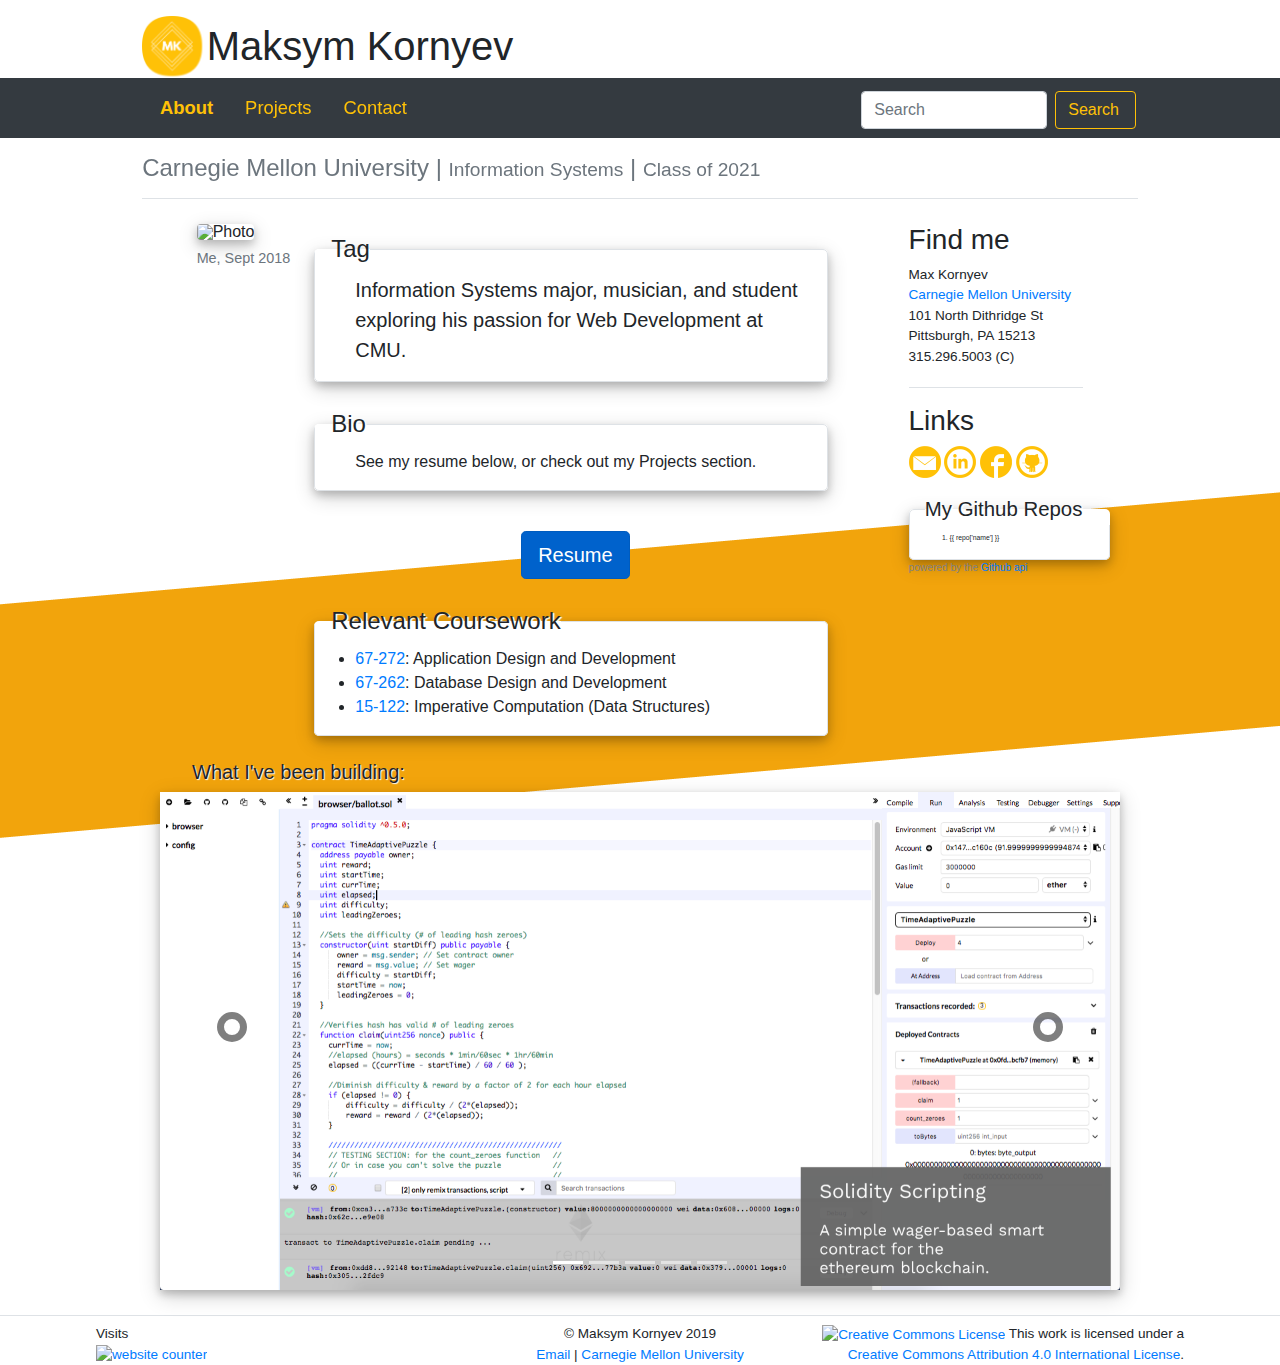
==== commit c6a133ad: "content change" ====
--- a/index.html
+++ b/index.html
@@ -156,7 +156,7 @@
    			<legend  class="w-auto pl-3" style="text-shadow: 1.75px 1.25px 1px #fff;">Bio</legend>
    			<div class="d-flex flex-nowrap">
 			<ul style="list-style: none;">
-			<li>Database expert building responsive front-end applications.</li>
+			<!-- <li>Database expert building responsive front-end applications.</li> -->
 			<li>See my resume below, or check out my Projects section.</li>
 			</ul>
 			</div>
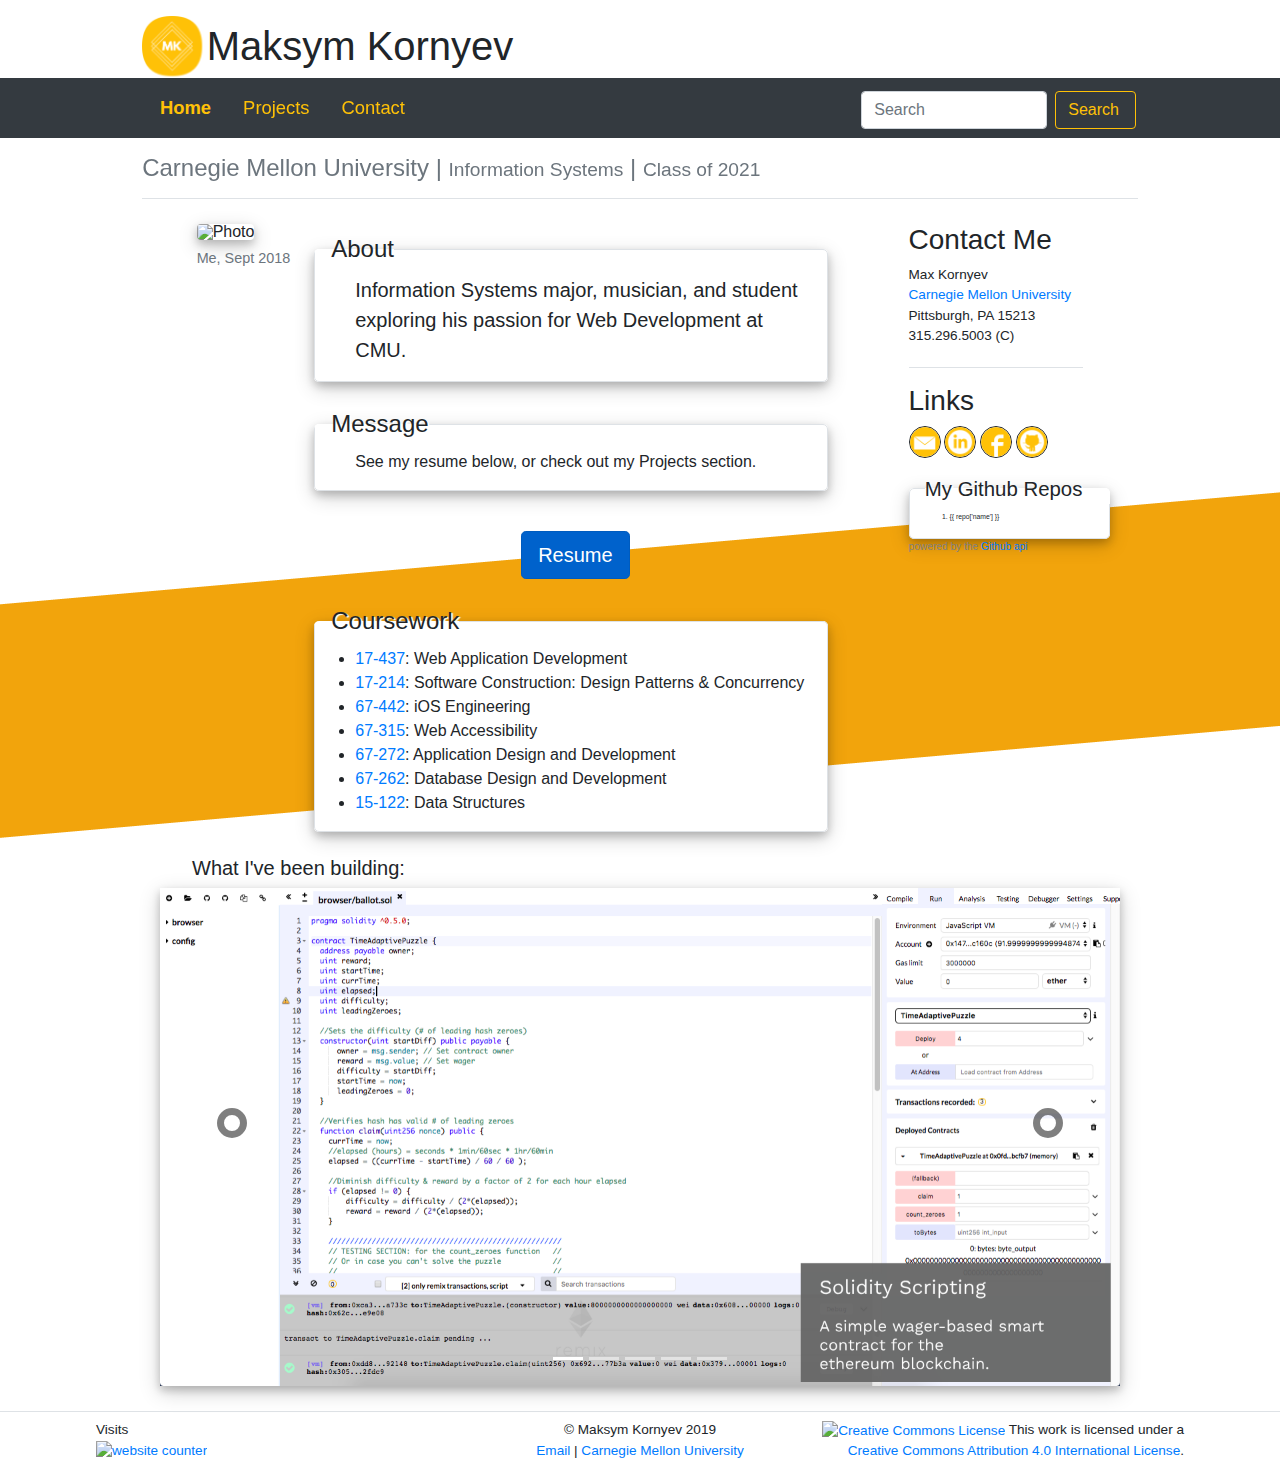
==== commit ff03ef66: "Changes to contact, hover links, and nav" ====
--- a/index.html
+++ b/index.html
@@ -23,6 +23,15 @@
 	<meta name="author" content=" Maksym Kornyev">
 	<meta name="keywords" content=" Carnegie Mellon University, Information Systems, Resume">
 	<meta name="description" content="Official Website of Maksym Kornyev">
+	<!-- Link Sharing Tags -->
+	<meta property="og:image" content="https://mkornyev.github.io/MK.png">
+	<meta property="og:image:type" content="image/png">
+    <meta property="og:image:width" content="1024">
+    <meta property="og:image:height" content="1024">
+    <meta property="og:type" content="website" />
+    <meta property="og:url" content="https://mkornyev.github.io/"/>
+    <meta property="og:title" content="Max Kornyev | Portfolio" />
+    <meta property="og:description" content="Full Stack Developer Extraordinare." />
 
 	<!-- Bootstrap CSS -->
 	<link rel="stylesheet" href="https://maxcdn.bootstrapcdn.com/font-awesome/4.6.0/css/font-awesome.min.css">
@@ -37,7 +46,14 @@
     <!-- jQuery first, then Popper.js, then Bootstrap JS -->
     <script src="https://code.jquery.com/jquery-3.3.1.slim.min.js" integrity="sha384-q8i/X+965DzO0rT7abK41JStQIAqVgRVzpbzo5smXKp4YfRvH+8abtTE1Pi6jizo" crossorigin="anonymous"></script>
     <script src="https://cdnjs.cloudflare.com/ajax/libs/popper.js/1.14.7/umd/popper.min.js" integrity="sha384-UO2eT0CpHqdSJQ6hJty5KVphtPhzWj9WO1clHTMGa3JDZwrnQq4sF86dIHNDz0W1" crossorigin="anonymous"></script>
-    <script src="https://stackpath.bootstrapcdn.com/bootstrap/4.3.1/js/bootstrap.min.js" integrity="sha384-JjSmVgyd0p3pXB1rRibZUAYoIIy6OrQ6VrjIEaFf/nJGzIxFDsf4x0xIM+B07jRM" crossorigin="anonymous"></script>
+	<script src="https://stackpath.bootstrapcdn.com/bootstrap/4.3.1/js/bootstrap.min.js" integrity="sha384-JjSmVgyd0p3pXB1rRibZUAYoIIy6OrQ6VrjIEaFf/nJGzIxFDsf4x0xIM+B07jRM" crossorigin="anonymous"></script>
+	
+	<style>
+		.linkIcon {
+			border: 1px solid #212529;
+			border-radius: 50%;
+		}
+	</style>
 </head>
 
 <div class="modal" id="mymodal">
@@ -77,7 +93,7 @@
   <!-- Standard Nav --> 
   <ul class="nav justify-content-center ml-5 pl-4">
   	  <li class="nav-item">
-	    <a class="nav-link active underline_effect current_link pl-3 ml-5" href="index.html">About</a>
+	    <a class="nav-link active underline_effect current_link pl-3 ml-5" href="index.html">Home</a>
 	  </li>
 	  <li class="nav-item">
 	    <a class="nav-link underline_effect" href="projects.html">Projects</a>
@@ -146,14 +162,14 @@
 	<div id=".col">
 
 		<fieldset class="border m-4 border-shadow" style="background-color: white;">
-			<legend  class="w-auto pl-3">Tag</legend>
+			<legend  class="w-auto pl-3">About</legend>
    			<ul style="list-style: none;" class="pr-3">
 			<li class="lead">Information Systems major, musician, and student<br>exploring his passion for Web Development at CMU.</li>
 			</ul>
 		</fieldset>
 
 		<fieldset class="border m-4 border-shadow" style="background-color: white;">
-   			<legend  class="w-auto pl-3" style="text-shadow: 1.75px 1.25px 1px #fff;">Bio</legend>
+   			<legend  class="w-auto pl-3" style="text-shadow: 1.75px 1.25px 1px #fff;">Message</legend>
    			<div class="d-flex flex-nowrap">
 			<ul style="list-style: none;">
 			<!-- <li>Database expert building responsive front-end applications.</li> -->
@@ -168,11 +184,15 @@
 		</div>
 
 		<fieldset class="border m-4 border-shadow" style="background-color: white;">
-   			<legend  class="w-auto pl-3" style="text-shadow: 1.75px 1.25px 1px #fff;">Relevant Coursework</legend>
+   			<legend  class="w-auto pl-3" style="text-shadow: 1.75px 1.25px 1px #fff;">Coursework</legend>
    			<ul>
-   			<li><a href="https://67272.cmuis.net/" target="_blank">67-272</a>: Application Design and Development</li>
-			<li><a href="https://www.cmu.edu/information-systems/images/syllabi/67262-database-des-dev-f16.pdf" target="_blank">67-262</a>: Database Design and Development</li>
-			<li><a href="https://www.cs.cmu.edu/~15122/" target="_blank">15-122</a>: Imperative Computation (Data Structures)</li>
+			<li><a href="http://www.cs.cmu.edu/~./15-437/2016-fall/15-43715-637WebApplicationDevelopmentFall2016Syllabus.pdf" target="_blank" style="text-decoration: none;">17-437</a>: Web Application Development</li>
+			<li><a href="https://www.cs.cmu.edu/~charlie/courses/17-214/2019-fall/" target="_blank" style="text-decoration: none;">17-214</a>: Software Construction: Design Patterns & Concurrency</li>
+			<li><a href="https://67442.cmuis.net/" target="_blank" style="text-decoration: none;">67-442</a>: iOS Engineering</li>
+			<li><a href="https://www.coursicle.com/cmu/courses/ISH/67315/" target="_blank" style="text-decoration: none;">67-315</a>: Web Accessibility</li>
+   			<li><a href="https://67272.cmuis.net/" target="_blank" style="text-decoration: none;">67-272</a>: Application Design and Development</li>
+			<li><a href="https://www.cmu.edu/information-systems/images/syllabi/67262-database-des-dev-f16.pdf" target="_blank" style="text-decoration: none;">67-262</a>: Database Design and Development</li>
+			<li><a href="https://www.cs.cmu.edu/~15122/" target="_blank" style="text-decoration: none;">15-122</a>: Data Structures</li>
 			</ul>
 		</fieldset>
 		
@@ -180,10 +200,9 @@
 
 	<div class=".col footer pl-5 pt-3">
 		<div class="find-me border-bottom">
-		<h3>Find me</h3>
+		<h3>Contact Me</h3>
 		Max Kornyev <br/>
-		<a href="https://www.cmu.edu/information-systems/">Carnegie Mellon University</a><br/>
-		101 North Dithridge St<br/>
+		<a href="https://www.cmu.edu/information-systems/" target="_blank">Carnegie Mellon University</a><br/>
 		Pittsburgh, PA 15213<br/>
 		315.296.5003 (C)<br/>
 		<br/>
@@ -192,10 +211,10 @@
 	<div class="link-div">
 		<h3 class="pt-3" style="text-shadow: 1.75px 1.25px 1px #fff;">Links</h3>
 		<!--<div>Icons made by <a href="https://www.flaticon.com/authors/pixel-buddha" title="Pixel Buddha">Pixel Buddha</a> from <a href="https://www.flaticon.com/" 			    title="Flaticon">www.flaticon.com</a>-->
-		<a href="mailto:mkornyev@andrew.cmu.edu"><img src="my_images/email.png" width="32px"></a>
-		<a href="https://www.linkedin.com/in/mkornyev" target="_blank"><img src="my_images/linkedIn.png" width="32px"></a>
-		<a href="https://www.facebook.com/max.kornyev" target="_blank"><img src="my_images/facebook.png" width="32px"></a>
-		<a href="https://github.com/mkornyev" target="_blank"><img src="my_images/github.png" width="32px"></a><br>
+		<a href="mailto:mkornyev@andrew.cmu.edu"><img class="linkIcon" src="my_images/email.png" width="32px"></a>
+		<a href="https://www.linkedin.com/in/mkornyev" target="_blank"><img class="linkIcon" src="my_images/linkedIn.png" width="32px"></a>
+		<a href="https://www.facebook.com/max.kornyev" target="_blank"><img class="linkIcon" src="my_images/facebook.png" width="32px"></a>
+		<a href="https://github.com/mkornyev" target="_blank"><img class="linkIcon" src="my_images/github.png" width="32px"></a><br>
 	</div>
 
 	<!-- VUE JS Section -->
--- a/CSS/bootstrapstyles.css
+++ b/CSS/bootstrapstyles.css
@@ -104,7 +104,7 @@
 #parallax.center {
   background: url(../my_images/bgstripe2.png);
   background-attachment: fixed;
-  background-position: bottom 10px right 0px;
+  background-position: bottom 90px right 0px;
   background-repeat: no-repeat;
   background-size: auto;
 }
